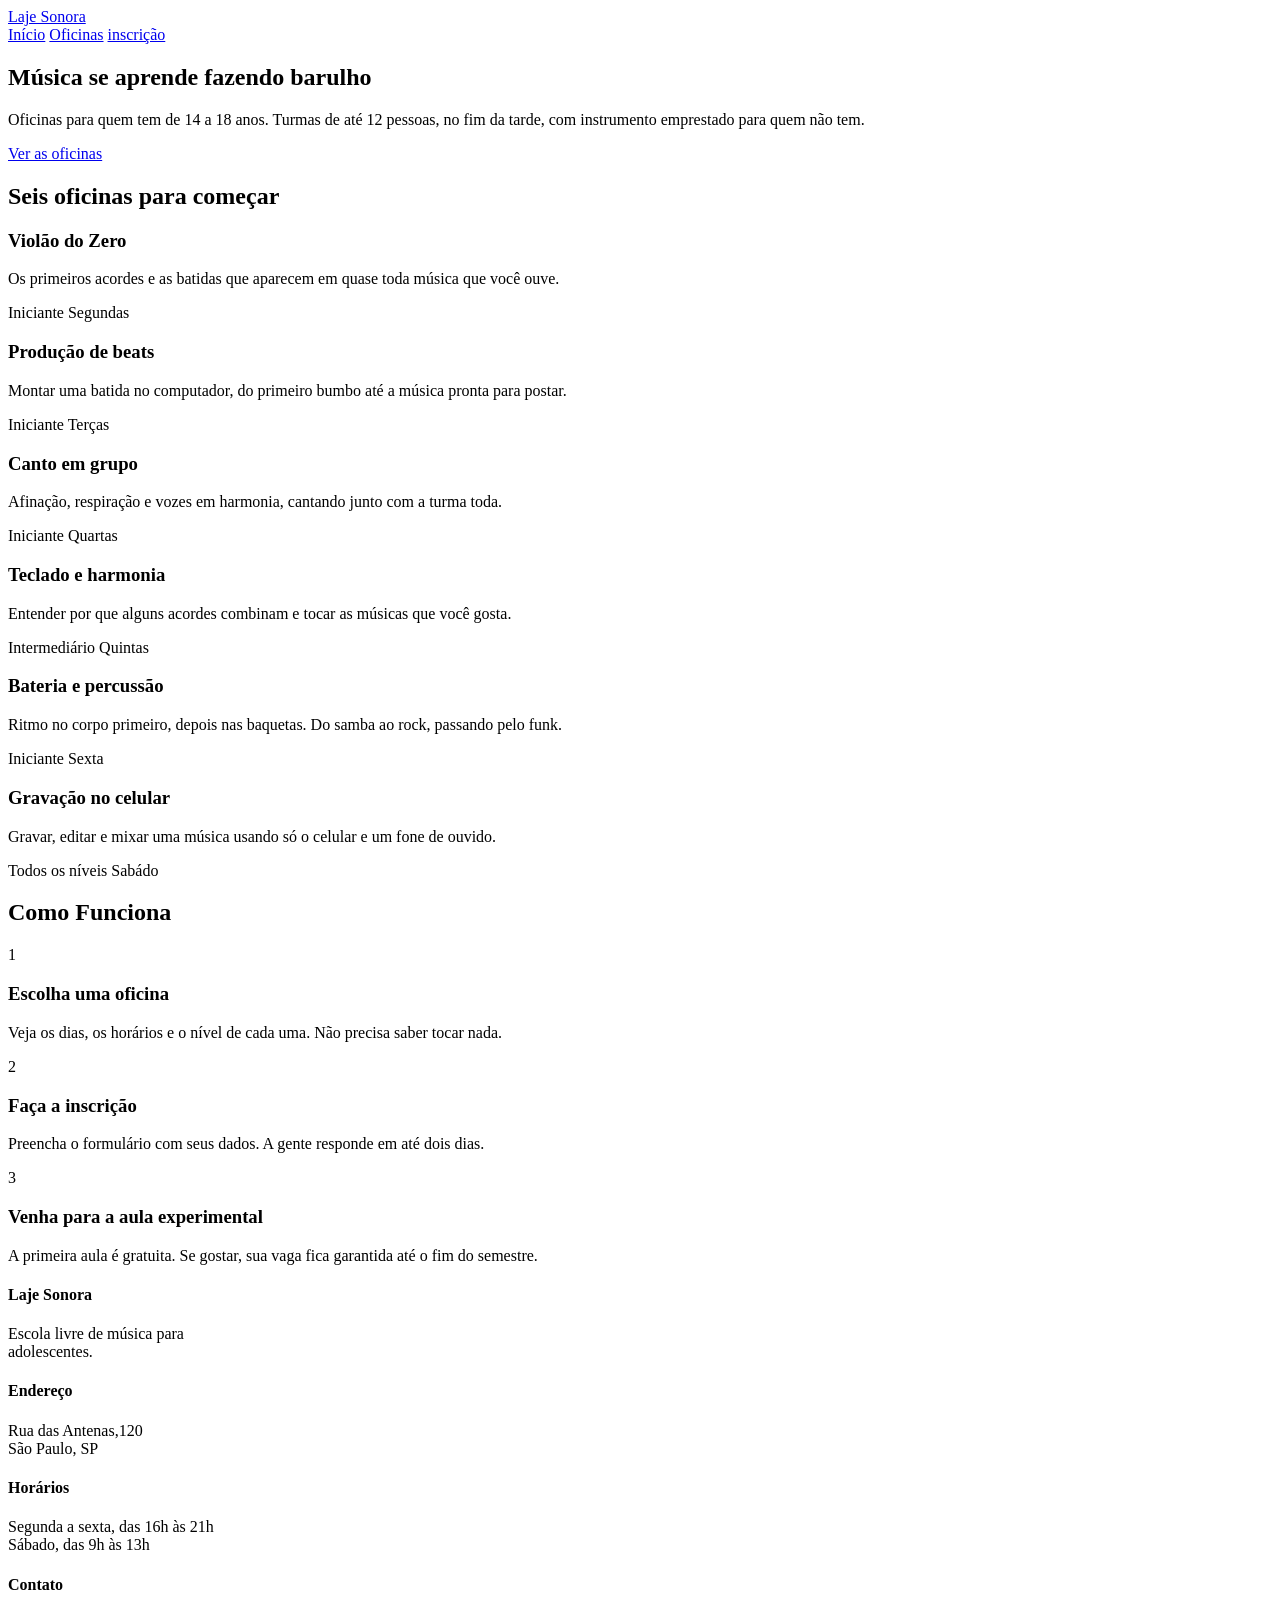
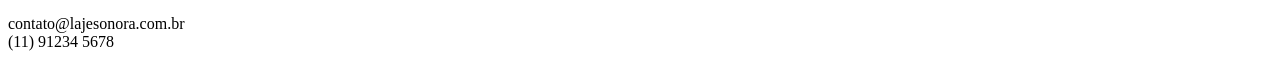
==== index.html @ 8ad8fb93 "Initial commit" ====
<!DOCTYPE html>
<html lang="pt-BR">
<head>
    <meta charset="UTF-8">
    <meta name="viewport" content="width=device-width, initial-scale=1.0">
    <title>Laje Sonora | Início</title>
    <link rel="preconnect" href="https://fonts.googleapis.com">
    <link rel="preconnect" href="https://fonts.gstatic.com" crossorigin>
    <link href="https://fonts.googleapis.com/css2?family=Archivo:ital,wght@0,100..900;1,100..900&family=Big+Shoulders:opsz,wght@10..72,100..900&display=swap" rel="stylesheet">
    <link rel="stylesheet" href="index.css">
</head>

<body>
<header class="conteudo topo">
    <a href="index.html">Laje Sonora</a>
 
    <nav class="menu">
        <a class="atual" href="index.html">Início</a>
        <a href="oficinas.html">Oficinas</a>
        <a href="inscricao.css">inscrição</a>
    </nav>
</header>
<main>
    <section class="conteudo cartazes">
        <div class="cartaz cartaz-principal">
            <h1>
                Música se aprende fazendo barulho
            </h1>
        </div>
        <div class="cartaz cartal-lateral">
            <p>Oficinas para quem tem de 14 a 18 anos. Turmas de até 12 pessoas, no fim da tarde, com instrumento emprestado para quem não tem.</p>
            <a href="oficinas.html" class="botao">Ver as oficinas</a>
        </div>
    </section>
    <section class="conteudo secao">
        <h2 class="titulo-secao">
            Seis oficinas para começar
        </h2>
        <div class="cards">
            <article class="card">
                <div class="foto foto-azul"></div>
                <div class="card-texto">
                    <h3>
                        Violão do Zero
                    </h3>
                    <p>Os primeiros acordes e as batidas que aparecem em quase toda música que você ouve.</p>
                    <div class="card-info">
                        <span>Iniciante</span>
                        <span>Segundas</span>
                    </div>
                      <article class="card">
                <div class="foto foto-amarela"></div>
                <div class="card-texto">
                    <h3>
                        Produção de beats
                    </h3>
                    <p>Montar uma batida no computador, do primeiro bumbo até a música pronta para postar.</p>
                    <div class="card-info">
                        <span>Iniciante</span>
                        <span>Terças</span>
                    </div>
                    <article class="card">
                <div class="foto foto-tinta"></div>
                <div class="card-texto">
                    <h3>
                      Canto em grupo
                    </h3>
                    <p>Afinação, respiração e vozes em harmonia, cantando junto com a turma toda.</p>
                    <div class="card-info">
                        <span>Iniciante</span>
                        <span>Quartas</span>
                    </div>
                     <article class="card">
                <div class="foto "></div>
                <div class="card-texto">
                    <h3>
                     Teclado e harmonia
                    </h3>
                    <p>Entender por que alguns acordes combinam e tocar as músicas que você gosta.</p>
                    <div class="card-info">
                        <span>Intermediário</span>
                        <span>Quintas</span>
                    </div>
                    <article class="card">
                <div class="foto foto-azul"></div>
                <div class="card-texto">
                    <h3>
                     Bateria e percussão
                    </h3>
                    <p>Ritmo no corpo primeiro, depois nas baquetas. Do samba ao rock, passando pelo funk.</p>
                    <div class="card-info">
                        <span>Iniciante</span>
                        <span>Sexta</span>
                    </div>
                     <article class="card">
                <div class="foto foto-amarela"></div>
                <div class="card-texto">
                    <h3>
                     Gravação no celular
                    </h3>
                    <p>Gravar, editar e mixar uma música usando só o celular e um fone de ouvido.</p>
                    <div class="card-info">
                        <span>Todos os níveis</span>
                        <span>Sabádo</span>
                    </div>
                </div>
            </article>
            <section class="conteudo secao">
                <h2 class="titulo-secao">
                    Como Funciona
                </h2>
                <div class="passos">
                    <div class="passo">
                        <p class="passo-numero">1</p>
                        <h3>
                            Escolha uma oficina
                        </h3>
                        <p>Veja os dias, os horários e o nível de cada uma. Não precisa saber tocar nada.</p>
                    </div>
                     <div class="passo">
                        <p class="passo-numero">2</p>
                        <h3>
                            Faça a inscrição
                        </h3>
                        <p>Preencha o formulário com seus dados. A gente responde em até dois dias.</p>
                    </div>
                    <div class="passo">
                        <p class="passo-numero">3</p>
                        <h3>
                           Venha para a aula experimental
                        </h3>
                        <p>A primeira aula é gratuita. Se gostar, sua vaga fica garantida até o fim do semestre.</p>
                    </div>
                </div>
            </section>
        </div>
    </section>
</main>
<footer class="rodape">
    <div class="conteudo rodape-colunas"></div>
    <div class="rodape-coluna">
        <h4>
            Laje Sonora
        </h4>
        <p>Escola livre de música para <br> adolescentes.</p>
    </div>
     <div class="conteudo rodape-colunas"></div>
    <div class="rodape-coluna">
        <h4>
            Endereço
        </h4>
        <p>Rua das Antenas,120 <br> São Paulo, SP </p>
    </div>
    <div class="rodape-coluna">
        <h4>
         Horários
        </h4>
        <p>Segunda a sexta, das 16h às 21h <br> Sábado, das 9h às 13h </p>
    </div>
    <div class="rodape-coluna">
        <h4>
        Contato
        </h4>
        <p>contato@lajesonora.com.br <br> (11) 91234 5678</p>
    </div>
</footer>
    
</body>
</html>
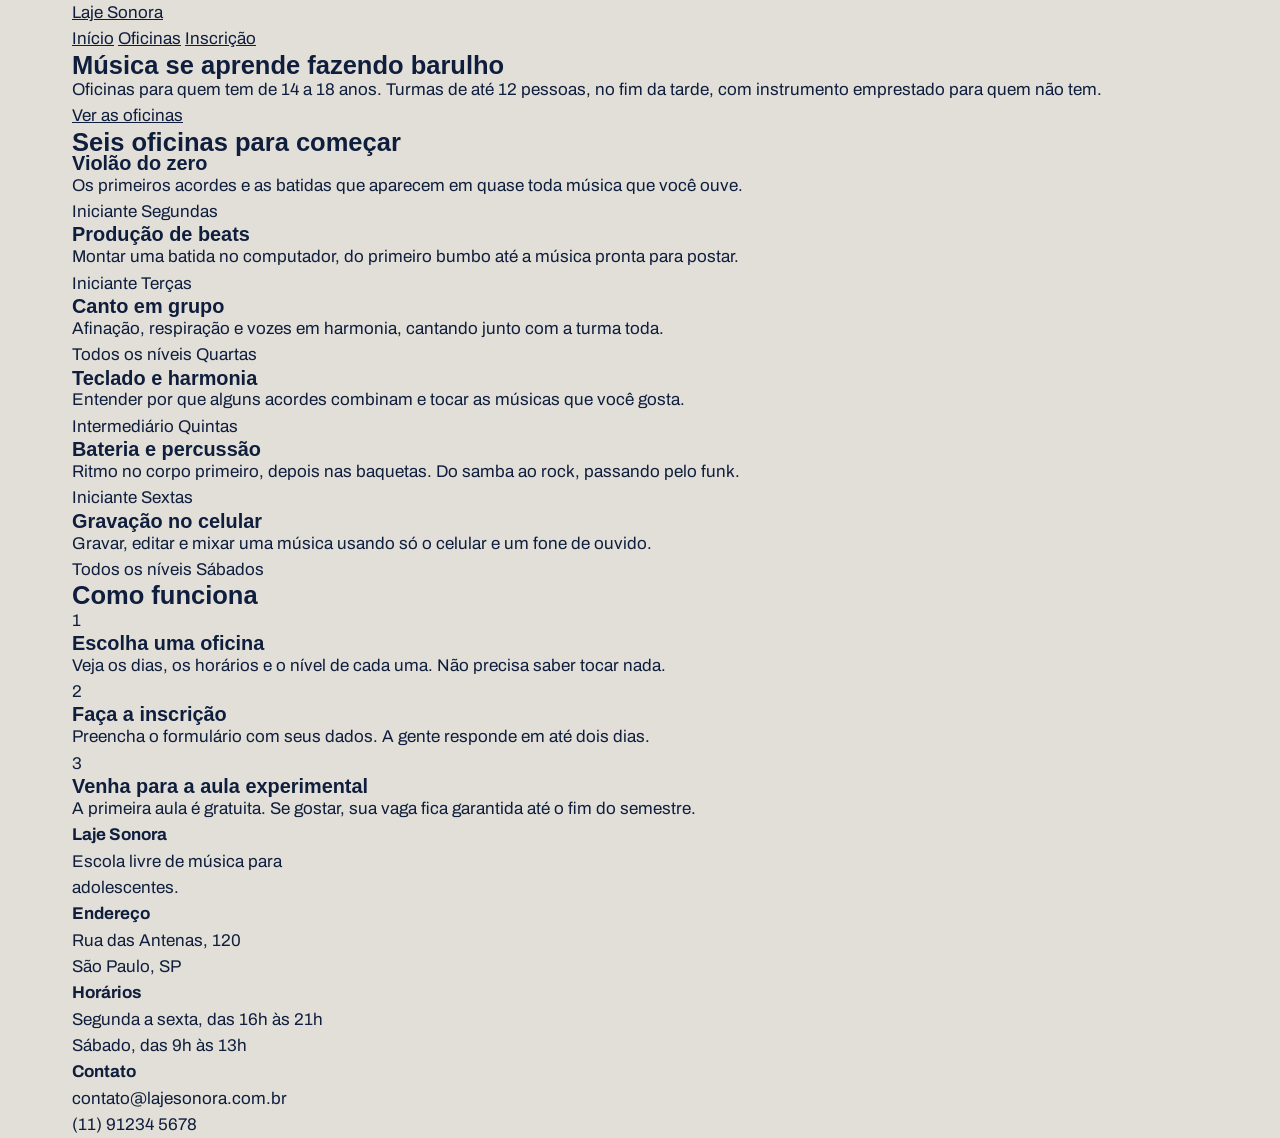
==== commit c8349dba: "CSS geral: reset, variáveis e fontes" ====
--- a/index.html
+++ b/index.html
@@ -12,14 +12,15 @@
 
 <body>
 <header class="conteudo topo">
-    <a href="index.html">Laje Sonora</a>
- 
+    <a class="logo" href="index.html">Laje Sonora</a>
+
     <nav class="menu">
         <a class="atual" href="index.html">Início</a>
         <a href="oficinas.html">Oficinas</a>
-        <a href="inscricao.css">inscrição</a>
+        <a href="inscricao.html">Inscrição</a>
     </nav>
 </header>
+
 <main>
     <section class="conteudo cartazes">
         <div class="cartaz cartaz-principal">
@@ -27,11 +28,12 @@
                 Música se aprende fazendo barulho
             </h1>
         </div>
-        <div class="cartaz cartal-lateral">
+        <div class="cartaz cartaz-lateral">
             <p>Oficinas para quem tem de 14 a 18 anos. Turmas de até 12 pessoas, no fim da tarde, com instrumento emprestado para quem não tem.</p>
             <a href="oficinas.html" class="botao">Ver as oficinas</a>
         </div>
     </section>
+
     <section class="conteudo secao">
         <h2 class="titulo-secao">
             Seis oficinas para começar
@@ -41,14 +43,17 @@
                 <div class="foto foto-azul"></div>
                 <div class="card-texto">
                     <h3>
-                        Violão do Zero
+                        Violão do zero
                     </h3>
                     <p>Os primeiros acordes e as batidas que aparecem em quase toda música que você ouve.</p>
                     <div class="card-info">
                         <span>Iniciante</span>
                         <span>Segundas</span>
                     </div>
-                      <article class="card">
+                </div>
+            </article>
+
+            <article class="card">
                 <div class="foto foto-amarela"></div>
                 <div class="card-texto">
                     <h3>
@@ -59,111 +64,124 @@
                         <span>Iniciante</span>
                         <span>Terças</span>
                     </div>
-                    <article class="card">
+                </div>
+            </article>
+
+            <article class="card">
                 <div class="foto foto-tinta"></div>
                 <div class="card-texto">
                     <h3>
-                      Canto em grupo
+                        Canto em grupo
                     </h3>
                     <p>Afinação, respiração e vozes em harmonia, cantando junto com a turma toda.</p>
                     <div class="card-info">
-                        <span>Iniciante</span>
+                        <span>Todos os níveis</span>
                         <span>Quartas</span>
                     </div>
-                     <article class="card">
-                <div class="foto "></div>
+                </div>
+            </article>
+
+            <article class="card">
+                <div class="foto"></div>
                 <div class="card-texto">
                     <h3>
-                     Teclado e harmonia
+                        Teclado e harmonia
                     </h3>
                     <p>Entender por que alguns acordes combinam e tocar as músicas que você gosta.</p>
                     <div class="card-info">
                         <span>Intermediário</span>
                         <span>Quintas</span>
                     </div>
-                    <article class="card">
+                </div>
+            </article>
+
+            <article class="card">
                 <div class="foto foto-azul"></div>
                 <div class="card-texto">
                     <h3>
-                     Bateria e percussão
+                        Bateria e percussão
                     </h3>
                     <p>Ritmo no corpo primeiro, depois nas baquetas. Do samba ao rock, passando pelo funk.</p>
                     <div class="card-info">
                         <span>Iniciante</span>
-                        <span>Sexta</span>
+                        <span>Sextas</span>
                     </div>
-                     <article class="card">
+                </div>
+            </article>
+
+            <article class="card">
                 <div class="foto foto-amarela"></div>
                 <div class="card-texto">
                     <h3>
-                     Gravação no celular
+                        Gravação no celular
                     </h3>
                     <p>Gravar, editar e mixar uma música usando só o celular e um fone de ouvido.</p>
                     <div class="card-info">
                         <span>Todos os níveis</span>
-                        <span>Sabádo</span>
+                        <span>Sábados</span>
                     </div>
                 </div>
             </article>
-            <section class="conteudo secao">
-                <h2 class="titulo-secao">
-                    Como Funciona
-                </h2>
-                <div class="passos">
-                    <div class="passo">
-                        <p class="passo-numero">1</p>
-                        <h3>
-                            Escolha uma oficina
-                        </h3>
-                        <p>Veja os dias, os horários e o nível de cada uma. Não precisa saber tocar nada.</p>
-                    </div>
-                     <div class="passo">
-                        <p class="passo-numero">2</p>
-                        <h3>
-                            Faça a inscrição
-                        </h3>
-                        <p>Preencha o formulário com seus dados. A gente responde em até dois dias.</p>
-                    </div>
-                    <div class="passo">
-                        <p class="passo-numero">3</p>
-                        <h3>
-                           Venha para a aula experimental
-                        </h3>
-                        <p>A primeira aula é gratuita. Se gostar, sua vaga fica garantida até o fim do semestre.</p>
-                    </div>
-                </div>
-            </section>
+        </div>
+    </section>
+
+    <section class="conteudo secao">
+        <h2 class="titulo-secao">
+            Como funciona
+        </h2>
+        <div class="passos">
+            <div class="passo">
+                <p class="passo-numero">1</p>
+                <h3>
+                    Escolha uma oficina
+                </h3>
+                <p>Veja os dias, os horários e o nível de cada uma. Não precisa saber tocar nada.</p>
+            </div>
+            <div class="passo">
+                <p class="passo-numero">2</p>
+                <h3>
+                    Faça a inscrição
+                </h3>
+                <p>Preencha o formulário com seus dados. A gente responde em até dois dias.</p>
+            </div>
+            <div class="passo">
+                <p class="passo-numero">3</p>
+                <h3>
+                    Venha para a aula experimental
+                </h3>
+                <p>A primeira aula é gratuita. Se gostar, sua vaga fica garantida até o fim do semestre.</p>
+            </div>
         </div>
     </section>
 </main>
+
 <footer class="rodape">
-    <div class="conteudo rodape-colunas"></div>
-    <div class="rodape-coluna">
-        <h4>
-            Laje Sonora
-        </h4>
-        <p>Escola livre de música para <br> adolescentes.</p>
-    </div>
-     <div class="conteudo rodape-colunas"></div>
-    <div class="rodape-coluna">
-        <h4>
-            Endereço
-        </h4>
-        <p>Rua das Antenas,120 <br> São Paulo, SP </p>
-    </div>
-    <div class="rodape-coluna">
-        <h4>
-         Horários
-        </h4>
-        <p>Segunda a sexta, das 16h às 21h <br> Sábado, das 9h às 13h </p>
-    </div>
-    <div class="rodape-coluna">
-        <h4>
-        Contato
-        </h4>
-        <p>contato@lajesonora.com.br <br> (11) 91234 5678</p>
+    <div class="conteudo rodape-colunas">
+        <div class="rodape-coluna">
+            <h4>
+                Laje Sonora
+            </h4>
+            <p>Escola livre de música para <br> adolescentes.</p>
+        </div>
+        <div class="rodape-coluna">
+            <h4>
+                Endereço
+            </h4>
+            <p>Rua das Antenas, 120 <br> São Paulo, SP</p>
+        </div>
+        <div class="rodape-coluna">
+            <h4>
+                Horários
+            </h4>
+            <p>Segunda a sexta, das 16h às 21h <br> Sábado, das 9h às 13h</p>
+        </div>
+        <div class="rodape-coluna">
+            <h4>
+                Contato
+            </h4>
+            <p>contato@lajesonora.com.br <br> (11) 91234 5678</p>
+        </div>
     </div>
 </footer>
-    
 </body>
 </html>
--- a/index.css
+++ b/index.css
@@ -0,0 +1,41 @@
+* {
+    margin: 0;
+    padding: 0;
+    box-sizing: border-box;
+}
+
+:root {
+    --concreto: #E2DFD8;
+    --concreto-escuro: #CBC7BE;
+    --tinta: #0F1E3D;
+    --caixa-dagua: #1F5FBF;
+    --fita: #F3C623;
+    --branco: #FFFFFF;
+
+    --fonte-cartaz: "Big Shoulders", "Arial Narrow", sans-serif;
+    --fonte-texto: "Archivo", Arial, sans-serif;
+}
+
+body {
+    background-color: var(--concreto);
+    color: var(--tinta);
+    font-family: var(--fonte-texto);
+    font-size: 17px;
+    line-height: 1.55;
+}
+
+a {
+    color: inherit;
+}
+
+h1,h2,h3 {
+    font-family: var(--fonte-cartaz);
+    font-weight: 900;
+    line-height: 0.95;
+}
+
+.conteudo {
+    max-width: 1200px;
+    margin-inline: auto;
+    padding-inline: 32px;
+}
